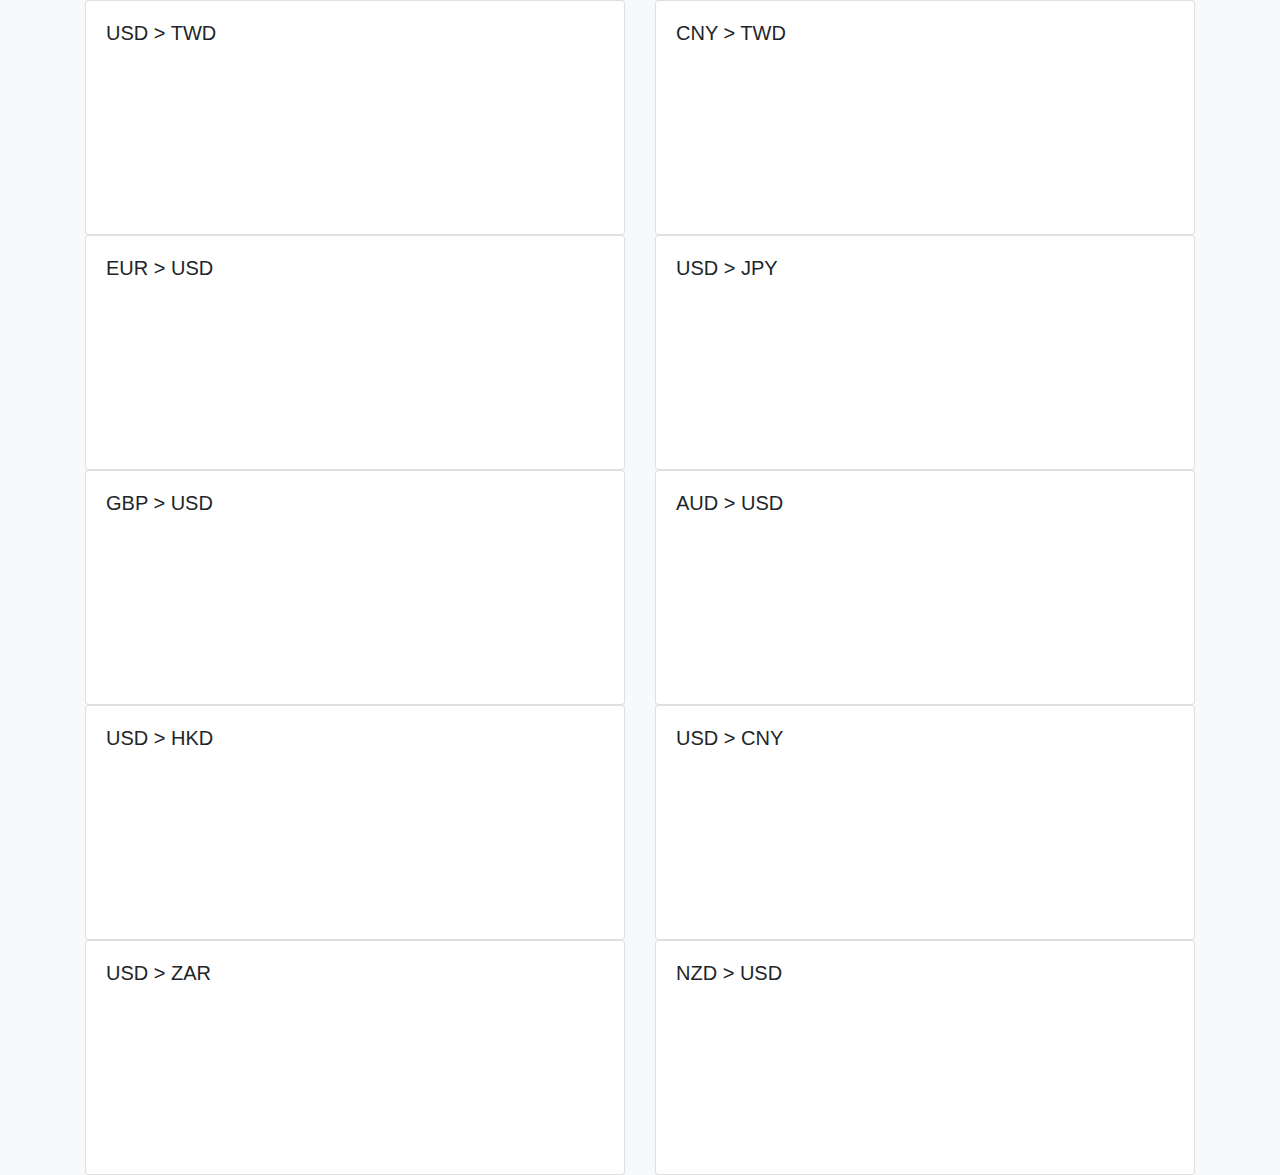
==== index.html @ d314e106 "2019-12-23" ====
<!DOCTYPE html>
<html lang="en">
<head>
    <meta charset="UTF-8">
    <meta name="viewport" content="width=device-width, initial-scale=1.0">
    <meta http-equiv="X-UA-Compatible" content="ie=edge">
    <title>匯率走勢查詢</title>
    <link rel="stylesheet" href="./css/bootstrap.css">
    <style>
    </style>
</head>
<body class="bg-light">
    <div class="container">
        <div class="row">
            <div class="col-12 col-sm-12 col-md-6">
                <div class="card">
                    <div class="card-body">
                        <h5 class="card-title">USD > TWD</h5>
                        <canvas id="usdtwd"></canvas>
                    </div>
                  </div>
            </div>
            <div class="col-12 col-sm-12 col-md-6">
                <div class="card">
                    <div class="card-body">
                        <h5 class="card-title">CNY > TWD</h5>
                        <canvas id="cnytwd"></canvas>
                    </div>
                </div>
            </div>
            <div class="col-12 col-sm-12 col-md-6">
                <div class="card">
                    <div class="card-body">
                        <h5 class="card-title">EUR > USD</h5>
                        <canvas id="eurusd"></canvas>
                    </div>
                </div>
            </div>
            <div class="col-12 col-sm-12 col-md-6">
                <div class="card">
                    <div class="card-body">
                        <h5 class="card-title">USD > JPY</h5>
                        <canvas id="usdjpy"></canvas>
                    </div>
                </div>
            </div>
            <div class="col-12 col-sm-12 col-md-6">
                <div class="card">
                    <div class="card-body">
                        <h5 class="card-title">GBP > USD</h5>
                        <canvas id="gbpusd"></canvas>
                    </div>
                </div>
            </div>
            <div class="col-12 col-sm-12 col-md-6">
                <div class="card">
                    <div class="card-body">
                        <h5 class="card-title">AUD > USD</h5>
                        <canvas id="audusd"></canvas>
                    </div>
                </div>
            </div>
            <div class="col-12 col-sm-12 col-md-6">
                <div class="card">
                    <div class="card-body">
                        <h5 class="card-title">USD > HKD</h5>
                        <canvas id="usdhkd"></canvas>
                    </div>
                </div>
            </div>
            <div class="col-12 col-sm-12 col-md-6">
                <div class="card">
                    <div class="card-body">
                        <h5 class="card-title">USD > CNY</h5>
                        <canvas id="usdcny"></canvas>
                    </div>
                </div>
            </div>
            <div class="col-12 col-sm-12 col-md-6">
                <div class="card">
                    <div class="card-body">
                        <h5 class="card-title">USD > ZAR</h5>
                        <canvas id="usdzar"></canvas>
                    </div>
                </div>
            </div>
            <div class="col-12 col-sm-12 col-md-6">
                <div class="card">
                    <div class="card-body">
                        <h5 class="card-title">NZD > USD</h5>
                        <canvas id="nzdusd"></canvas>
                    </div>
                </div>
            </div>
        </div>
    </div>
    
    
<script src="./js/jquery-3.4.1.min.js"></script>
<script src="./js/Chart.min.js"></script>
<script>
$(function() {

    let url = 'https://quality.data.gov.tw/dq_download_json.php?nid=11339&md5_url=f2fdbc21603c55b11aead08c84184b8f'
    $.post('./api/opendata_api.php', {url}, function(jsonData) {
        let data = JSON.parse(jsonData)
        let len = data.length

        // console.log(data)

        let dateList = []
        data.forEach(function(content) {
            dateList.push(content.日期)
        })

        let usdtwdList = []
        let cnytwdList = []
        let eurusdList = []
        let usdjpyList = []
        let gbpusdList = []
        let audusdList = []
        let usdhkdList = []
        let usdcnyList = []
        let usdzarList = []
        let nzdusdList = []

        data.forEach(function(content) {
            usdtwdList.push(content['美元／新台幣'])
            cnytwdList.push(content['人民幣／新台幣'])
            eurusdList.push(content['歐元／美元'])
            usdjpyList.push(content['美元／日幣'])
            gbpusdList.push(content['英鎊／美元'])
            audusdList.push(content['澳幣／美元'])
            usdhkdList.push(content['美元／港幣'])
            usdcnyList.push(content['美元／人民幣'])
            usdzarList.push(content['美元／南非幣'])
            nzdusdList.push(content['紐幣／美元'])
        })

        rate('#usdtwd', 'USD > TWD', usdtwdList)
        rate('#cnytwd', 'CNY > TWD', cnytwdList)
        rate('#eurusd', 'EUR > USD', eurusdList)
        rate('#usdjpy', 'CNY > JPY', usdjpyList)
        rate('#gbpusd', 'GBP > USD', gbpusdList)
        rate('#audusd', 'AUD > USD', audusdList)
        rate('#usdhkd', 'USD > HKD', usdhkdList)
        rate('#usdcny', 'USD > CNY', usdcnyList)
        rate('#usdzar', 'USD > ZAR', usdzarList)
        rate('#nzdusd', 'NZD > USD', nzdusdList)

        // 折線圖
        function rate(canvasID, labelName, dollarList) {
            let line = $(canvasID)
            let myLineChart = new Chart(line, {
                type: 'line',
                data: {
                    labels: dateList,
                    datasets: [{
                        label: labelName, 
                        data: dollarList,
                        borderColor: '#DC143C',
                        // backgroundColor: 'black',
                        fill: false,
                        borderWidth: 5,
                        // lineTension: 0
                    }]
                },
                options: {
                    // title: {
                    //     text: 'USD -> TWD',
                    //     display: true
                    // },
                    scales: {
                        xAxes: [{
                            display: false
                        }],
                        yAxes: [{
                            display: false
                        }]
                    },
                    legend: {
                        display: false
                    },
                    elements: {
                        point:{
                            radius: 0
                        }
                    }
                }
            })
        }
    })
})
</script>
</body>
</html>
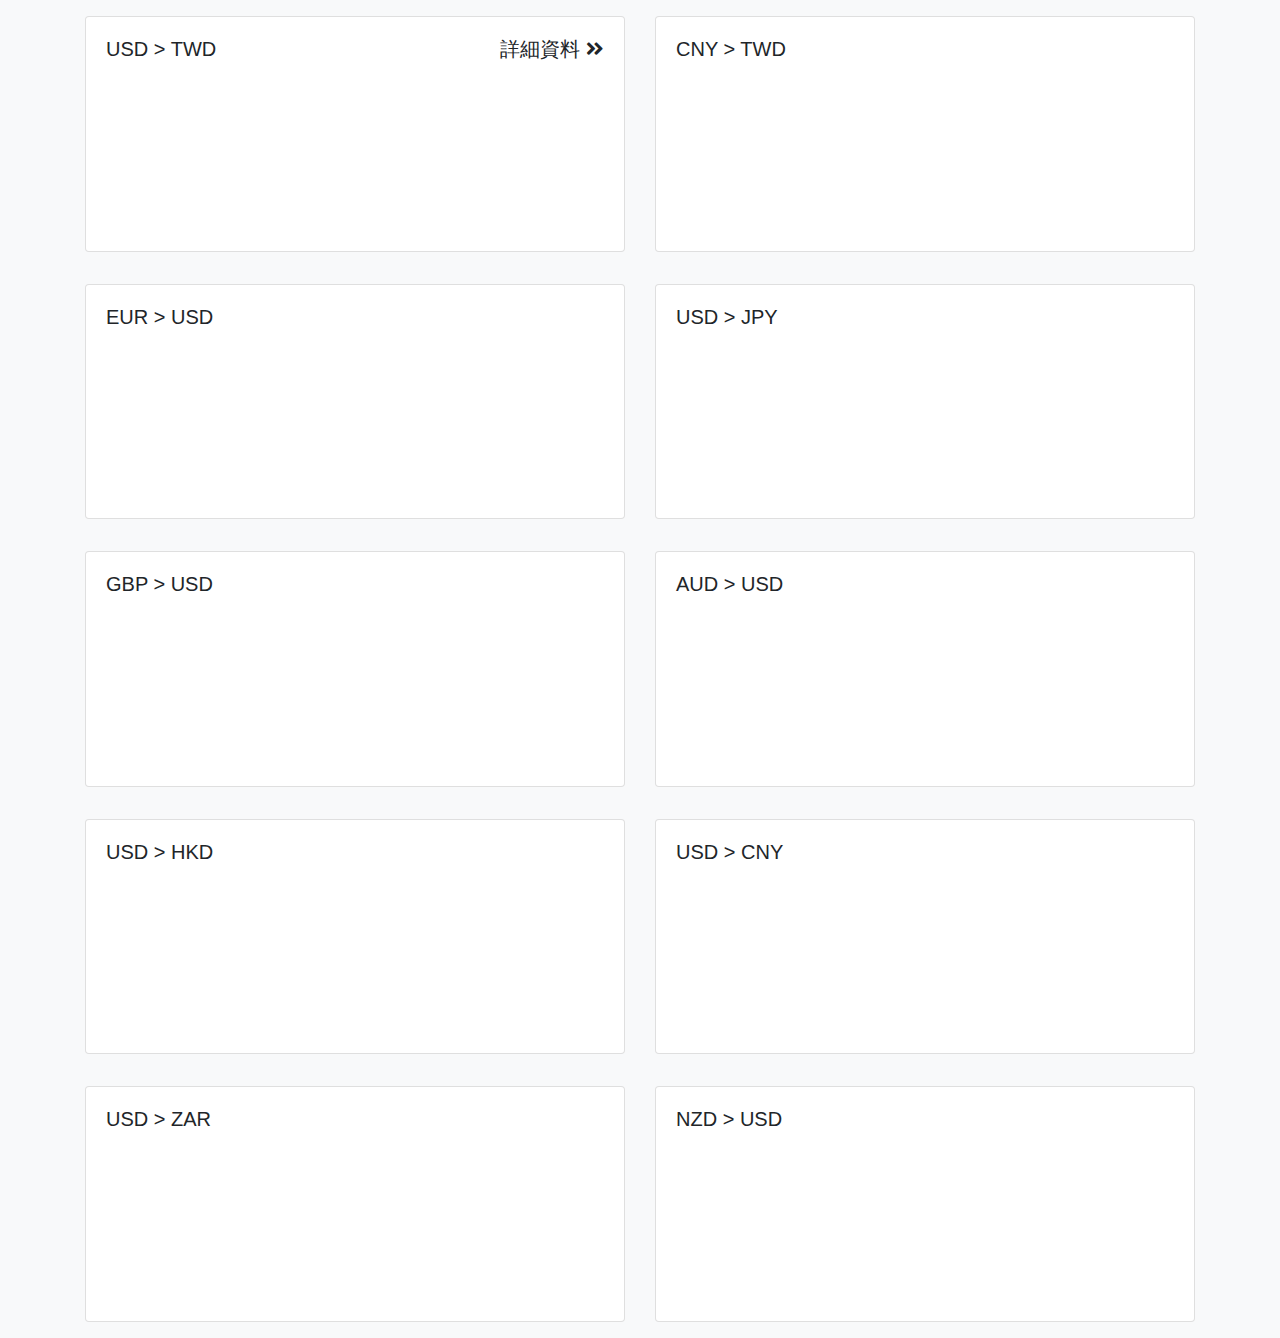
==== commit 64012d3b: "2019-12-23 (大致完成首頁)" ====
--- a/index.html
+++ b/index.html
@@ -5,89 +5,114 @@
     <meta name="viewport" content="width=device-width, initial-scale=1.0">
     <meta http-equiv="X-UA-Compatible" content="ie=edge">
     <title>匯率走勢查詢</title>
+    <link rel="shortcut icon" href="img/favicon.ico" type="image/x-icon">
     <link rel="stylesheet" href="./css/bootstrap.css">
+    <link rel="stylesheet" href="./css/all.css">
     <style>
+        #usdtwdTitle, #cnytwdTitle, #eurusdTitle, #usdjpyTitle, #gbpusdTitle, #audusdTitle, #usdhkdTitle, #usdcnyTitle, #usdzarTitle, #nzdusdTitle {
+            color: #e91e63;
+        }
+        body {
+            font-family: var(--font-family-sans-serif), 'Microsoft JhengHei';
+        }
+        a {
+            color: #212529;
+        }
+        a:hover {
+            color: #86A8E7;
+            text-decoration: none;
+        }
     </style>
 </head>
 <body class="bg-light">
     <div class="container">
         <div class="row">
             <div class="col-12 col-sm-12 col-md-6">
-                <div class="card">
-                    <div class="card-body">
-                        <h5 class="card-title">USD > TWD</h5>
+                <div class="card my-3">
+                    <div class="card-body">
+                        <h5 class="card-title">USD > TWD <a class="float-right" href="#">詳細資料 <i class="fas fa-angle-double-right"></i></a></h5>
+                        <span id="usdtwdTitle" class="h3"></span>
                         <canvas id="usdtwd"></canvas>
                     </div>
                   </div>
             </div>
             <div class="col-12 col-sm-12 col-md-6">
-                <div class="card">
+                <div class="card my-3">
                     <div class="card-body">
                         <h5 class="card-title">CNY > TWD</h5>
+                        <span id="cnytwdTitle" class="h3"></span>
                         <canvas id="cnytwd"></canvas>
                     </div>
                 </div>
             </div>
             <div class="col-12 col-sm-12 col-md-6">
-                <div class="card">
+                <div class="card my-3">
                     <div class="card-body">
                         <h5 class="card-title">EUR > USD</h5>
+                        <span id="eurusdTitle" class="h3"></span>
                         <canvas id="eurusd"></canvas>
                     </div>
                 </div>
             </div>
             <div class="col-12 col-sm-12 col-md-6">
-                <div class="card">
+                <div class="card my-3">
                     <div class="card-body">
                         <h5 class="card-title">USD > JPY</h5>
+                        <span id="usdjpyTitle" class="h3"></span>
                         <canvas id="usdjpy"></canvas>
                     </div>
                 </div>
             </div>
             <div class="col-12 col-sm-12 col-md-6">
-                <div class="card">
+                <div class="card my-3">
                     <div class="card-body">
                         <h5 class="card-title">GBP > USD</h5>
+                        <span id="gbpusdTitle" class="h3"></span>
                         <canvas id="gbpusd"></canvas>
                     </div>
                 </div>
             </div>
             <div class="col-12 col-sm-12 col-md-6">
-                <div class="card">
+                <div class="card my-3">
                     <div class="card-body">
                         <h5 class="card-title">AUD > USD</h5>
+                        <span id="audusdTitle" class="h3"></span>
                         <canvas id="audusd"></canvas>
                     </div>
                 </div>
             </div>
             <div class="col-12 col-sm-12 col-md-6">
-                <div class="card">
+                <div class="card my-3">
                     <div class="card-body">
                         <h5 class="card-title">USD > HKD</h5>
+                        <span id="usdhkdTitle" class="h3"></span>
                         <canvas id="usdhkd"></canvas>
                     </div>
                 </div>
             </div>
             <div class="col-12 col-sm-12 col-md-6">
-                <div class="card">
+                <div class="card my-3">
                     <div class="card-body">
                         <h5 class="card-title">USD > CNY</h5>
+                        <span id="usdcnyTitle" class="h3"></span>
                         <canvas id="usdcny"></canvas>
                     </div>
                 </div>
             </div>
             <div class="col-12 col-sm-12 col-md-6">
-                <div class="card">
+                <div class="card my-3">
                     <div class="card-body">
                         <h5 class="card-title">USD > ZAR</h5>
+                        <span id="usdzarTitle" class="h3"></span>
                         <canvas id="usdzar"></canvas>
                     </div>
                 </div>
             </div>
             <div class="col-12 col-sm-12 col-md-6">
-                <div class="card">
+                <div class="card my-3">
                     <div class="card-body">
                         <h5 class="card-title">NZD > USD</h5>
+                        <span id="nzdusdTitle" class="h3"></span>
                         <canvas id="nzdusd"></canvas>
                     </div>
                 </div>
@@ -108,11 +133,20 @@
 
         // console.log(data)
 
+        // 最新匯率
+        $('#usdtwdTitle').text(data[(data.length)-1]['美元／新台幣'])
+        $('#cnytwdTitle').text(data[(data.length)-1]['人民幣／新台幣'])
+        $('#eurusdTitle').text(data[(data.length)-1]['歐元／美元'])
+        $('#usdjpyTitle').text(data[(data.length)-1]['美元／日幣'])
+        $('#gbpusdTitle').text(data[(data.length)-1]['英鎊／美元'])
+        $('#audusdTitle').text(data[(data.length)-1]['澳幣／美元'])
+        $('#usdhkdTitle').text(data[(data.length)-1]['美元／港幣'])
+        $('#usdcnyTitle').text(data[(data.length)-1]['美元／人民幣'])
+        $('#usdzarTitle').text(data[(data.length)-1]['美元／南非幣'])
+        $('#nzdusdTitle').text(data[(data.length)-1]['紐幣／美元'])
+
+        // 歷史匯率
         let dateList = []
-        data.forEach(function(content) {
-            dateList.push(content.日期)
-        })
-
         let usdtwdList = []
         let cnytwdList = []
         let eurusdList = []
@@ -125,6 +159,7 @@
         let nzdusdList = []
 
         data.forEach(function(content) {
+            dateList.push(content.日期)
             usdtwdList.push(content['美元／新台幣'])
             cnytwdList.push(content['人民幣／新台幣'])
             eurusdList.push(content['歐元／美元'])
@@ -137,20 +172,25 @@
             nzdusdList.push(content['紐幣／美元'])
         })
 
-        rate('#usdtwd', 'USD > TWD', usdtwdList)
-        rate('#cnytwd', 'CNY > TWD', cnytwdList)
-        rate('#eurusd', 'EUR > USD', eurusdList)
-        rate('#usdjpy', 'CNY > JPY', usdjpyList)
-        rate('#gbpusd', 'GBP > USD', gbpusdList)
-        rate('#audusd', 'AUD > USD', audusdList)
-        rate('#usdhkd', 'USD > HKD', usdhkdList)
-        rate('#usdcny', 'USD > CNY', usdcnyList)
-        rate('#usdzar', 'USD > ZAR', usdzarList)
-        rate('#nzdusd', 'NZD > USD', nzdusdList)
-
-        // 折線圖
+        rate('usdtwd', 'USD > TWD', usdtwdList)
+        rate('cnytwd', 'CNY > TWD', cnytwdList)
+        rate('eurusd', 'EUR > USD', eurusdList)
+        rate('usdjpy', 'CNY > JPY', usdjpyList)
+        rate('gbpusd', 'GBP > USD', gbpusdList)
+        rate('audusd', 'AUD > USD', audusdList)
+        rate('usdhkd', 'USD > HKD', usdhkdList)
+        rate('usdcny', 'USD > CNY', usdcnyList)
+        rate('usdzar', 'USD > ZAR', usdzarList)
+        rate('nzdusd', 'NZD > USD', nzdusdList)
+
+        // 匯率折線圖函式
         function rate(canvasID, labelName, dollarList) {
-            let line = $(canvasID)
+            let line = document.getElementById(canvasID).getContext('2d')
+            let gradientStroke = line.createLinearGradient(0, 0, 500, 0)
+            gradientStroke.addColorStop(0.1, '#e91e63')
+            gradientStroke.addColorStop(0.6, '#86A8E7')
+            gradientStroke.addColorStop(1, '#5FFBF1')
+
             let myLineChart = new Chart(line, {
                 type: 'line',
                 data: {
@@ -158,8 +198,13 @@
                     datasets: [{
                         label: labelName, 
                         data: dollarList,
-                        borderColor: '#DC143C',
-                        // backgroundColor: 'black',
+
+                        borderColor: gradientStroke,
+                        pointBorderColor: gradientStroke,
+                        pointBackgroundColor: gradientStroke,
+                        pointHoverBackgroundColor: gradientStroke,
+                        pointHoverBorderColor: gradientStroke,
+
                         fill: false,
                         borderWidth: 5,
                         // lineTension: 0
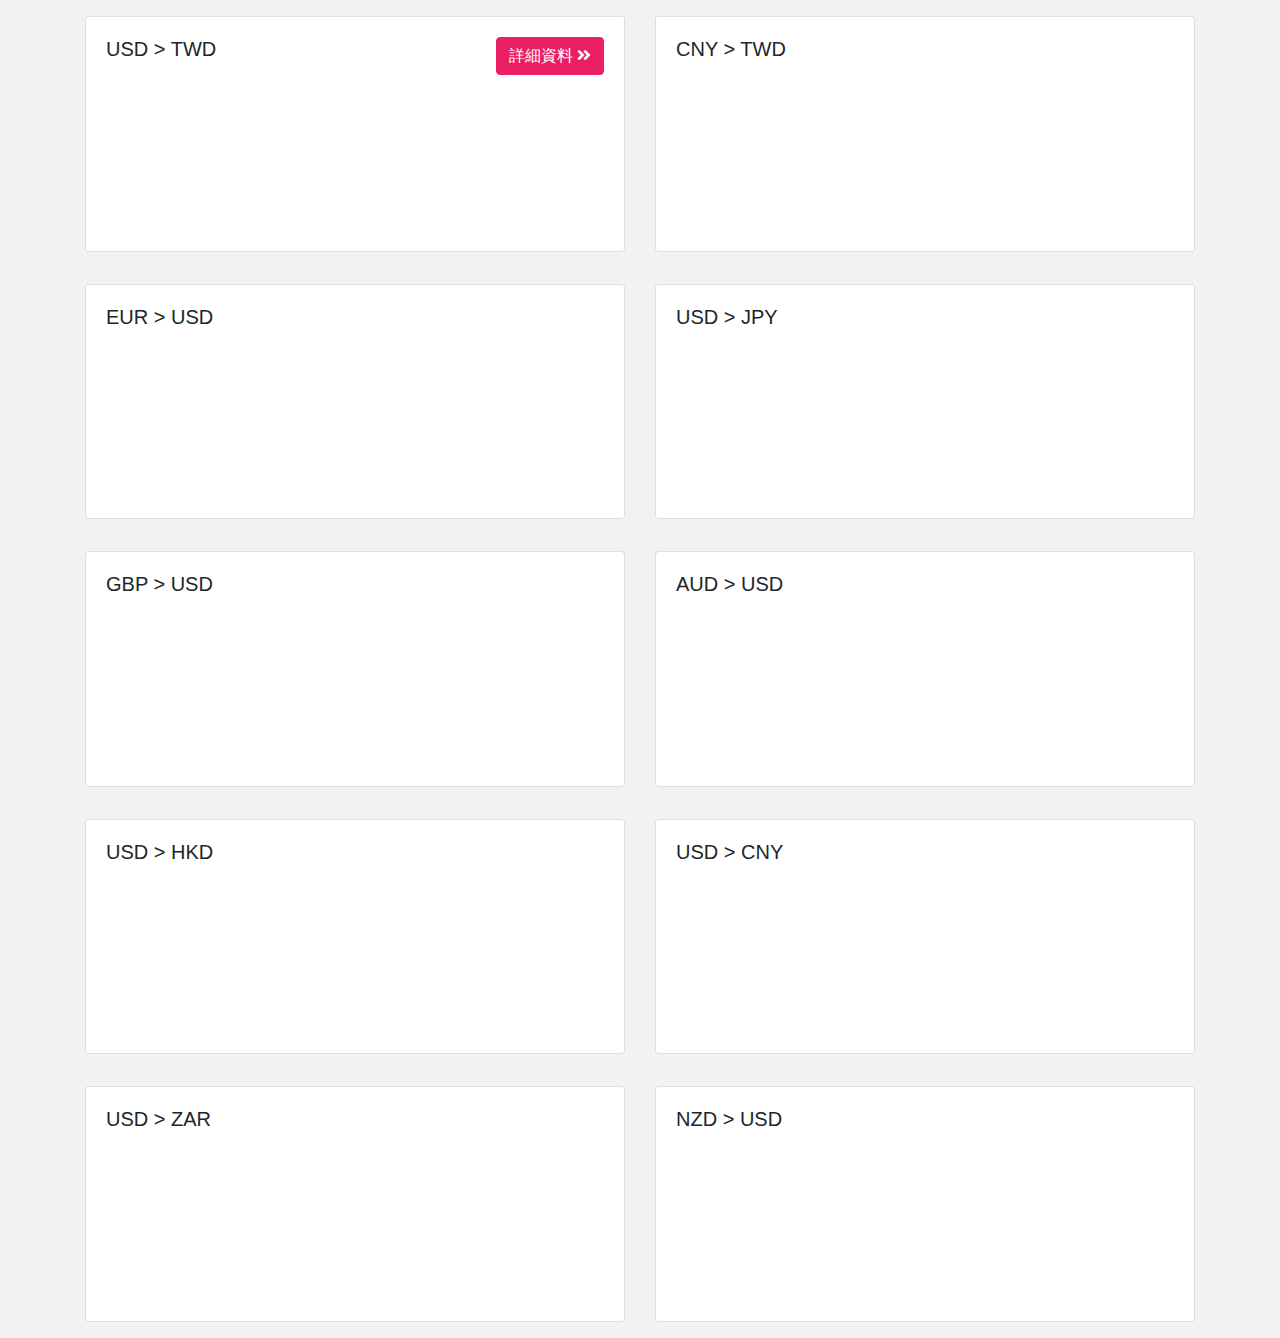
==== commit 985048ce: "2019-12-24 (增加modal)" ====
--- a/index.html
+++ b/index.html
@@ -8,29 +8,23 @@
     <link rel="shortcut icon" href="img/favicon.ico" type="image/x-icon">
     <link rel="stylesheet" href="./css/bootstrap.css">
     <link rel="stylesheet" href="./css/all.css">
+    <link rel="stylesheet" href="./css/main.css">
     <style>
-        #usdtwdTitle, #cnytwdTitle, #eurusdTitle, #usdjpyTitle, #gbpusdTitle, #audusdTitle, #usdhkdTitle, #usdcnyTitle, #usdzarTitle, #nzdusdTitle {
-            color: #e91e63;
-        }
-        body {
-            font-family: var(--font-family-sans-serif), 'Microsoft JhengHei';
-        }
-        a {
-            color: #212529;
-        }
-        a:hover {
-            color: #86A8E7;
-            text-decoration: none;
-        }
     </style>
 </head>
-<body class="bg-light">
+
+<body class="bg-gray">
     <div class="container">
         <div class="row">
             <div class="col-12 col-sm-12 col-md-6">
                 <div class="card my-3">
                     <div class="card-body">
-                        <h5 class="card-title">USD > TWD <a class="float-right" href="#">詳細資料 <i class="fas fa-angle-double-right"></i></a></h5>
+                        <h5 class="card-title">
+                            USD > TWD
+                            <button type="button" name="usdtwd" class="btn btn-primary float-right" data-toggle="modal" data-target="#rateModal">
+                            詳細資料 <i class="fas fa-angle-double-right"></i>
+                            </button>
+                        </h5>
                         <span id="usdtwdTitle" class="h3"></span>
                         <canvas id="usdtwd"></canvas>
                     </div>
@@ -119,9 +113,29 @@
             </div>
         </div>
     </div>
-    
+
+<!-- Modal -->
+<div class="modal fade" id="rateModal" tabindex="-1" role="dialog" aria-labelledby="rateModalTitle" aria-hidden="true">
+    <div class="modal-dialog" role="document">
+        <div class="modal-content">
+        <div class="modal-header">
+            <h5 class="modal-title" id="rateModalTitle"></h5>
+            <button type="button" class="close" data-dismiss="modal" aria-label="Close">
+            <span aria-hidden="true">&times;</span>
+            </button>
+        </div>
+        <div class="modal-body">
+            <canvas id="dollarTrend"></canvas>
+        </div>
+        <div class="modal-footer">
+            <button type="button" class="btn btn-secondary" data-dismiss="modal">關閉</button>
+        </div>
+        </div>
+    </div>
+</div>
     
 <script src="./js/jquery-3.4.1.min.js"></script>
+<script src="./js/bootstrap.min.js"></script>
 <script src="./js/Chart.min.js"></script>
 <script>
 $(function() {
@@ -234,6 +248,55 @@
                 }
             })
         }
+
+        // Modal 匯率折線圖函式
+        $('button').on('click',function(){
+            switch($(this).attr('name')) {
+                case 'usdtwd':
+                modalRate('USD > TWD', usdtwdList)
+                break;
+            }
+
+            function modalRate(labelName, dollarList) {
+                let line = document.getElementById('dollarTrend').getContext('2d')
+                let gradientStroke = line.createLinearGradient(0, 0, 800, 0)
+                gradientStroke.addColorStop(0.3, '#e91e63')
+                gradientStroke.addColorStop(0.6, '#86A8E7')
+                gradientStroke.addColorStop(1, '#5FFBF1')
+
+                let myLineChart = new Chart(line, {
+                    type: 'line',
+                    data: {
+                        labels: dateList,
+                        datasets: [{
+                            label: labelName, 
+                            data: dollarList,
+
+                            borderColor: gradientStroke,
+                            pointBorderColor: gradientStroke,
+                            pointBackgroundColor: gradientStroke,
+                            pointHoverBackgroundColor: gradientStroke,
+                            pointHoverBorderColor: gradientStroke,
+
+                            fill: false,
+                            borderWidth: 5,
+                            // lineTension: 0
+                        }]
+                    },
+                    options: {
+                        // title: {
+                        //     text: 'USD -> TWD',
+                        //     display: true
+                        // },
+                        legend: {
+                            display: false
+                        },
+                    }
+                })
+            }
+
+        })
+
     })
 })
 </script>
--- a/css/main.css
+++ b/css/main.css
@@ -0,0 +1,57 @@
+#usdtwdTitle, #cnytwdTitle, #eurusdTitle, #usdjpyTitle, #gbpusdTitle, #audusdTitle, #usdhkdTitle, #usdcnyTitle, #usdzarTitle, #nzdusdTitle {
+    color: #e91e63;
+}
+body {
+    font-family: var(--font-family-sans-serif), 'Microsoft JhengHei';
+}
+.bg-gray {
+    background-color: #f2f2f2 !important;
+}
+a {
+    color: #212529;
+}
+a:hover {
+    color: #86A8E7;
+    text-decoration: none;
+}
+.btn-primary {
+    background-color: #e91e63;
+    border-color: #e91e63;
+}
+
+.btn-primary:hover {
+    background-color: #b81a4e;
+    border-color: #b81a4e;
+}
+
+.btn-primary:focus, .btn-primary.focus {
+    background-color: #92163f;
+    border-color: #92163f;
+    box-shadow: 0 0 0 0.2rem #e91e63;
+}
+
+.btn-primary.disabled, .btn-primary:disabled {
+    background-color: #92163f;
+    border-color: #92163f;
+}
+
+.btn-primary:not(:disabled):not(.disabled):active, .btn-primary:not(:disabled):not(.disabled).active,
+.show > .btn-primary.dropdown-toggle {
+    background-color: #b81a4e;
+    border-color: #b81a4e;
+}
+
+.btn-primary:not(:disabled):not(.disabled):active:focus, .btn-primary:not(:disabled):not(.disabled).active:focus,
+.show > .btn-primary.dropdown-toggle:focus {
+    box-shadow: 0 0 0 0.2rem #e91e63;
+}
+
+@media (min-width: 900px) {
+    .modal-dialog {
+      max-width: 800px;
+    }
+}
+
+/* .modal-body {
+    width: auto !important;
+} */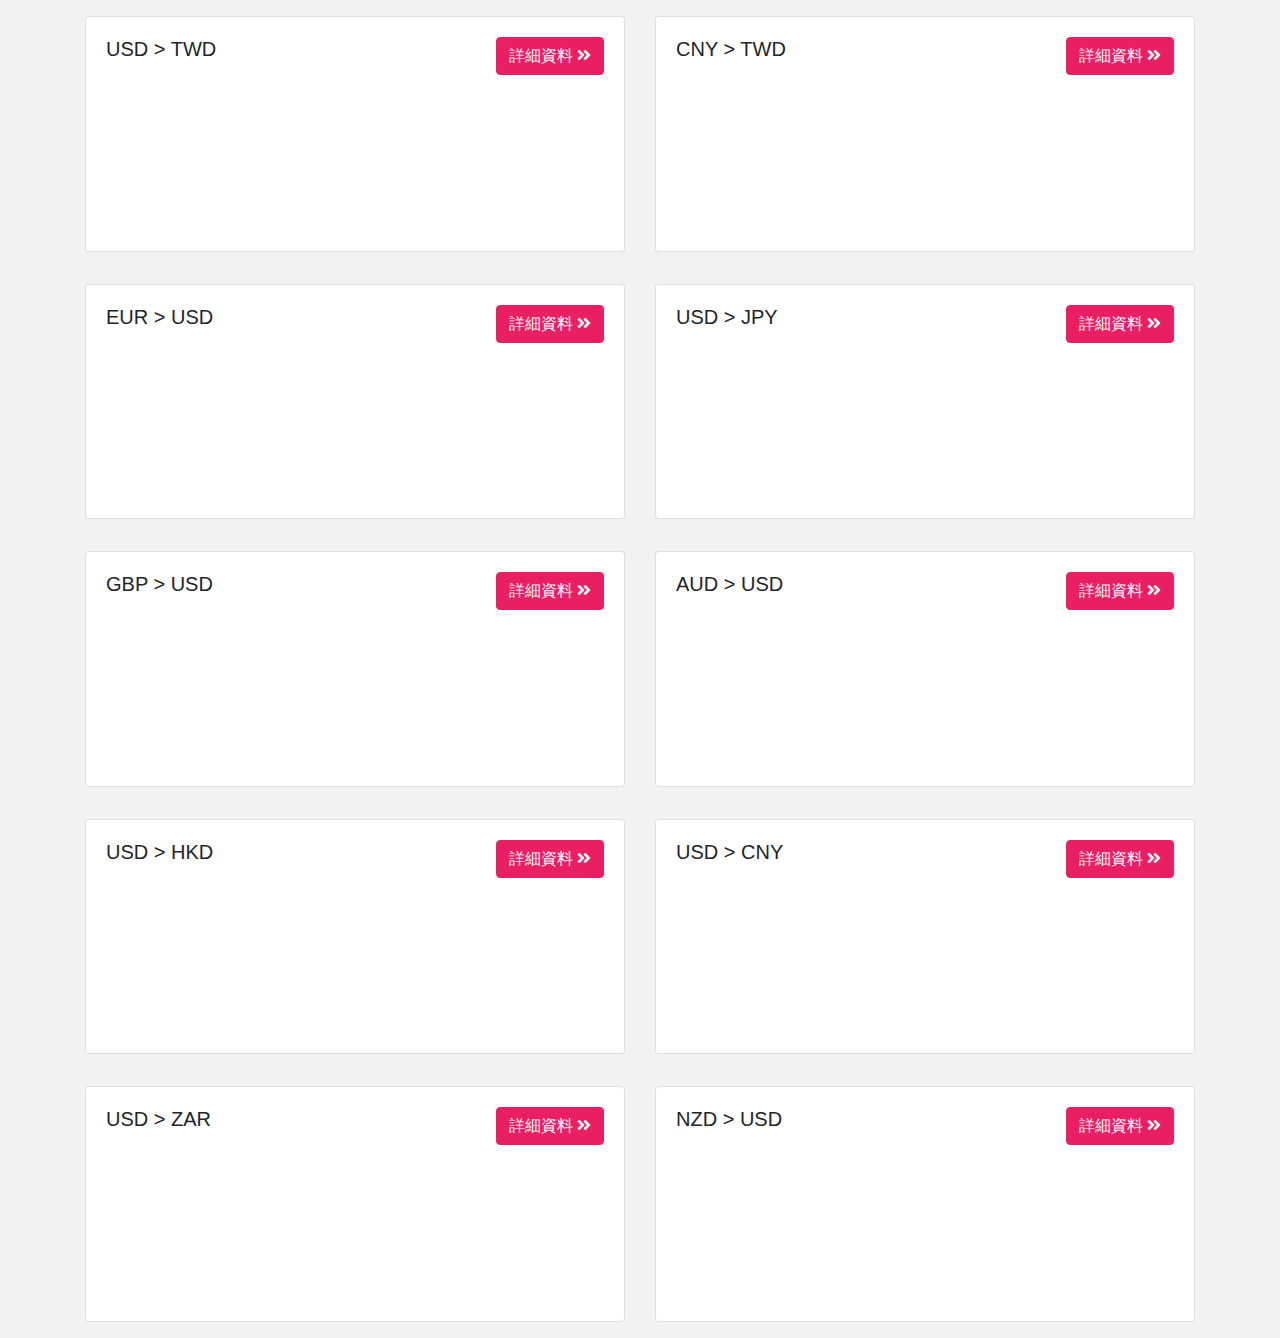
==== commit 087453ef: "2019-12-25 (modal 有資料殘留問題)" ====
--- a/index.html
+++ b/index.html
@@ -21,7 +21,7 @@
                     <div class="card-body">
                         <h5 class="card-title">
                             USD > TWD
-                            <button type="button" name="usdtwd" class="btn btn-primary float-right" data-toggle="modal" data-target="#rateModal">
+                            <button type="button" data-name="usdtwd" class="btn btn-primary float-right" data-toggle="modal" data-target="#rateModal">
                             詳細資料 <i class="fas fa-angle-double-right"></i>
                             </button>
                         </h5>
@@ -33,7 +33,12 @@
             <div class="col-12 col-sm-12 col-md-6">
                 <div class="card my-3">
                     <div class="card-body">
-                        <h5 class="card-title">CNY > TWD</h5>
+                        <h5 class="card-title">
+                            CNY > TWD
+                            <button type="button" data-name="cnytwd" class="btn btn-primary float-right" data-toggle="modal" data-target="#rateModal">
+                            詳細資料 <i class="fas fa-angle-double-right"></i>
+                            </button>
+                        </h5>
                         <span id="cnytwdTitle" class="h3"></span>
                         <canvas id="cnytwd"></canvas>
                     </div>
@@ -42,7 +47,12 @@
             <div class="col-12 col-sm-12 col-md-6">
                 <div class="card my-3">
                     <div class="card-body">
-                        <h5 class="card-title">EUR > USD</h5>
+                        <h5 class="card-title">
+                            EUR > USD
+                            <button type="button" data-name="eurusd" class="btn btn-primary float-right" data-toggle="modal" data-target="#rateModal">
+                            詳細資料 <i class="fas fa-angle-double-right"></i>
+                            </button>
+                        </h5>
                         <span id="eurusdTitle" class="h3"></span>
                         <canvas id="eurusd"></canvas>
                     </div>
@@ -51,7 +61,12 @@
             <div class="col-12 col-sm-12 col-md-6">
                 <div class="card my-3">
                     <div class="card-body">
-                        <h5 class="card-title">USD > JPY</h5>
+                        <h5 class="card-title">
+                            USD > JPY
+                            <button type="button" data-name="usdjpy" class="btn btn-primary float-right" data-toggle="modal" data-target="#rateModal">
+                            詳細資料 <i class="fas fa-angle-double-right"></i>
+                            </button>
+                        </h5>
                         <span id="usdjpyTitle" class="h3"></span>
                         <canvas id="usdjpy"></canvas>
                     </div>
@@ -60,7 +75,12 @@
             <div class="col-12 col-sm-12 col-md-6">
                 <div class="card my-3">
                     <div class="card-body">
-                        <h5 class="card-title">GBP > USD</h5>
+                        <h5 class="card-title">
+                            GBP > USD
+                            <button type="button" data-name="gbpusd" class="btn btn-primary float-right" data-toggle="modal" data-target="#rateModal">
+                            詳細資料 <i class="fas fa-angle-double-right"></i>
+                            </button>
+                        </h5>
                         <span id="gbpusdTitle" class="h3"></span>
                         <canvas id="gbpusd"></canvas>
                     </div>
@@ -69,7 +89,12 @@
             <div class="col-12 col-sm-12 col-md-6">
                 <div class="card my-3">
                     <div class="card-body">
-                        <h5 class="card-title">AUD > USD</h5>
+                        <h5 class="card-title">
+                            AUD > USD
+                            <button type="button" data-name="audusd" class="btn btn-primary float-right" data-toggle="modal" data-target="#rateModal">
+                            詳細資料 <i class="fas fa-angle-double-right"></i>
+                            </button>
+                        </h5>
                         <span id="audusdTitle" class="h3"></span>
                         <canvas id="audusd"></canvas>
                     </div>
@@ -78,7 +103,12 @@
             <div class="col-12 col-sm-12 col-md-6">
                 <div class="card my-3">
                     <div class="card-body">
-                        <h5 class="card-title">USD > HKD</h5>
+                        <h5 class="card-title">
+                            USD > HKD
+                            <button type="button" data-name="usdhkd" class="btn btn-primary float-right" data-toggle="modal" data-target="#rateModal">
+                            詳細資料 <i class="fas fa-angle-double-right"></i>
+                            </button>
+                        </h5>
                         <span id="usdhkdTitle" class="h3"></span>
                         <canvas id="usdhkd"></canvas>
                     </div>
@@ -87,7 +117,12 @@
             <div class="col-12 col-sm-12 col-md-6">
                 <div class="card my-3">
                     <div class="card-body">
-                        <h5 class="card-title">USD > CNY</h5>
+                        <h5 class="card-title">
+                            USD > CNY
+                            <button type="button" data-name="usdcny" class="btn btn-primary float-right" data-toggle="modal" data-target="#rateModal">
+                            詳細資料 <i class="fas fa-angle-double-right"></i>
+                            </button>
+                        </h5>
                         <span id="usdcnyTitle" class="h3"></span>
                         <canvas id="usdcny"></canvas>
                     </div>
@@ -96,7 +131,12 @@
             <div class="col-12 col-sm-12 col-md-6">
                 <div class="card my-3">
                     <div class="card-body">
-                        <h5 class="card-title">USD > ZAR</h5>
+                        <h5 class="card-title">
+                            USD > ZAR
+                            <button type="button" data-name="usdzar" class="btn btn-primary float-right" data-toggle="modal" data-target="#rateModal">
+                            詳細資料 <i class="fas fa-angle-double-right"></i>
+                            </button>
+                        </h5>
                         <span id="usdzarTitle" class="h3"></span>
                         <canvas id="usdzar"></canvas>
                     </div>
@@ -105,7 +145,12 @@
             <div class="col-12 col-sm-12 col-md-6">
                 <div class="card my-3">
                     <div class="card-body">
-                        <h5 class="card-title">NZD > USD</h5>
+                        <h5 class="card-title">
+                            NZD > USD
+                            <button type="button" data-name="nzdusd" class="btn btn-primary float-right" data-toggle="modal" data-target="#rateModal">
+                            詳細資料 <i class="fas fa-angle-double-right"></i>
+                            </button>
+                        </h5>
                         <span id="nzdusdTitle" class="h3"></span>
                         <canvas id="nzdusd"></canvas>
                     </div>
@@ -126,6 +171,18 @@
         </div>
         <div class="modal-body">
             <canvas id="dollarTrend"></canvas>
+            <br>
+            <table class="table table-striped">
+                <thead>
+                <tr>
+                    <th scope="col">日期</th>
+                    <th scope="col">匯率</th>
+                </tr>
+                </thead>
+                <tbody>
+                </tbody>
+            </table>
+
         </div>
         <div class="modal-footer">
             <button type="button" class="btn btn-secondary" data-dismiss="modal">關閉</button>
@@ -249,52 +306,125 @@
             })
         }
 
-        // Modal 匯率折線圖函式
-        $('button').on('click',function(){
-            switch($(this).attr('name')) {
+        // ---------------- Modal 顯示詳細匯率資訊 ------------------ //
+        $('button.float-right').on('click',function(){
+            let name
+            switch($(this).attr('data-name')) {
                 case 'usdtwd':
-                modalRate('USD > TWD', usdtwdList)
+                name = 'USD > TWD'
+                rateTitle(name)
+                modalRate(name, usdtwdList)
+                fillRate('美元／新台幣')
+                break;
+                case 'cnytwd':
+                name = 'CNY > TWD'
+                rateTitle(name)
+                modalRate(name, cnytwdList)
+                fillRate('人民幣／新台幣')
+                break;
+                case 'eurusd':
+                name = 'EUR > USD'
+                rateTitle(name)
+                modalRate(name, eurusdList)
+                fillRate('歐元／美元')
+                break;
+                case 'usdjpy':
+                name = 'USD > JPY'
+                rateTitle(name)
+                modalRate(name, usdjpyList)
+                fillRate('美元／日幣')
+                break;
+                case 'gbpusd':
+                name = 'GBP > USD'
+                rateTitle(name)
+                modalRate(name, gbpusdList)
+                fillRate('英鎊／美元')
+                break;
+                case 'audusd':
+                name = 'AUD > USD'
+                rateTitle(name)
+                modalRate(name, audusdList)
+                fillRate('澳幣／美元')
+                break;
+                case 'usdhkd':
+                name = 'USD > HKD'
+                rateTitle(name)
+                modalRate(name, usdhkdList)
+                fillRate('美元／港幣')
+                break;
+                case 'usdcny':
+                name = 'USD > CNY'
+                rateTitle(name)
+                modalRate(name, usdcnyList)
+                fillRate('美元／人民幣')
+                break;
+                case 'usdzar':
+                name = 'USD > ZAR'
+                rateTitle(name)
+                modalRate(name, usdzarList)
+                fillRate('美元／南非幣')
+                break;
+                case 'nzdusd':
+                name = 'NZD > USD'
+                rateTitle(name)
+                modalRate(name, nzdusdList)
+                fillRate('紐幣／美元')
                 break;
             }
 
-            function modalRate(labelName, dollarList) {
-                let line = document.getElementById('dollarTrend').getContext('2d')
-                let gradientStroke = line.createLinearGradient(0, 0, 800, 0)
-                gradientStroke.addColorStop(0.3, '#e91e63')
-                gradientStroke.addColorStop(0.6, '#86A8E7')
-                gradientStroke.addColorStop(1, '#5FFBF1')
-
-                let myLineChart = new Chart(line, {
+            // 標題
+            function rateTitle(txt) {
+                $('#rateModalTitle').empty()
+                $('#rateModalTitle').text(txt)
+            }
+
+            // 在表格中填入匯率
+            function fillRate(dollar) {
+                $('tbody').empty()
+                data.forEach(function(res) {
+                    $('tbody').append(
+                    `<tr>
+                    <td>${res.日期}</td>
+                    <td>${res[dollar]}</td>
+                    </tr>`
+                    )
+                })
+            }
+
+            function modalRate(labelsName, dollarsList) {
+                $('#dollarTrend').empty()
+                let modalLine = document.getElementById('dollarTrend').getContext('2d')
+                let gradientStroke2 = modalLine.createLinearGradient(0, 0, 750, 0)
+                gradientStroke2.addColorStop(0.2, '#e91e63')
+                gradientStroke2.addColorStop(0.5, '#86A8E7')
+                gradientStroke2.addColorStop(1, '#5FFBF1')
+
+                let myLineChart = new Chart(modalLine, {
                     type: 'line',
                     data: {
                         labels: dateList,
                         datasets: [{
-                            label: labelName, 
-                            data: dollarList,
-
-                            borderColor: gradientStroke,
-                            pointBorderColor: gradientStroke,
-                            pointBackgroundColor: gradientStroke,
-                            pointHoverBackgroundColor: gradientStroke,
-                            pointHoverBorderColor: gradientStroke,
+                            label: labelsName, 
+                            data: dollarsList,
+
+                            borderColor: gradientStroke2,
+                            pointBorderColor: gradientStroke2,
+                            pointBackgroundColor: gradientStroke2,
+                            pointHoverBackgroundColor: gradientStroke2,
+                            pointHoverBorderColor: gradientStroke2,
 
                             fill: false,
                             borderWidth: 5,
-                            // lineTension: 0
                         }]
                     },
                     options: {
-                        // title: {
-                        //     text: 'USD -> TWD',
-                        //     display: true
-                        // },
                         legend: {
                             display: false
                         },
                     }
                 })
+
             }
-
         })
 
     })
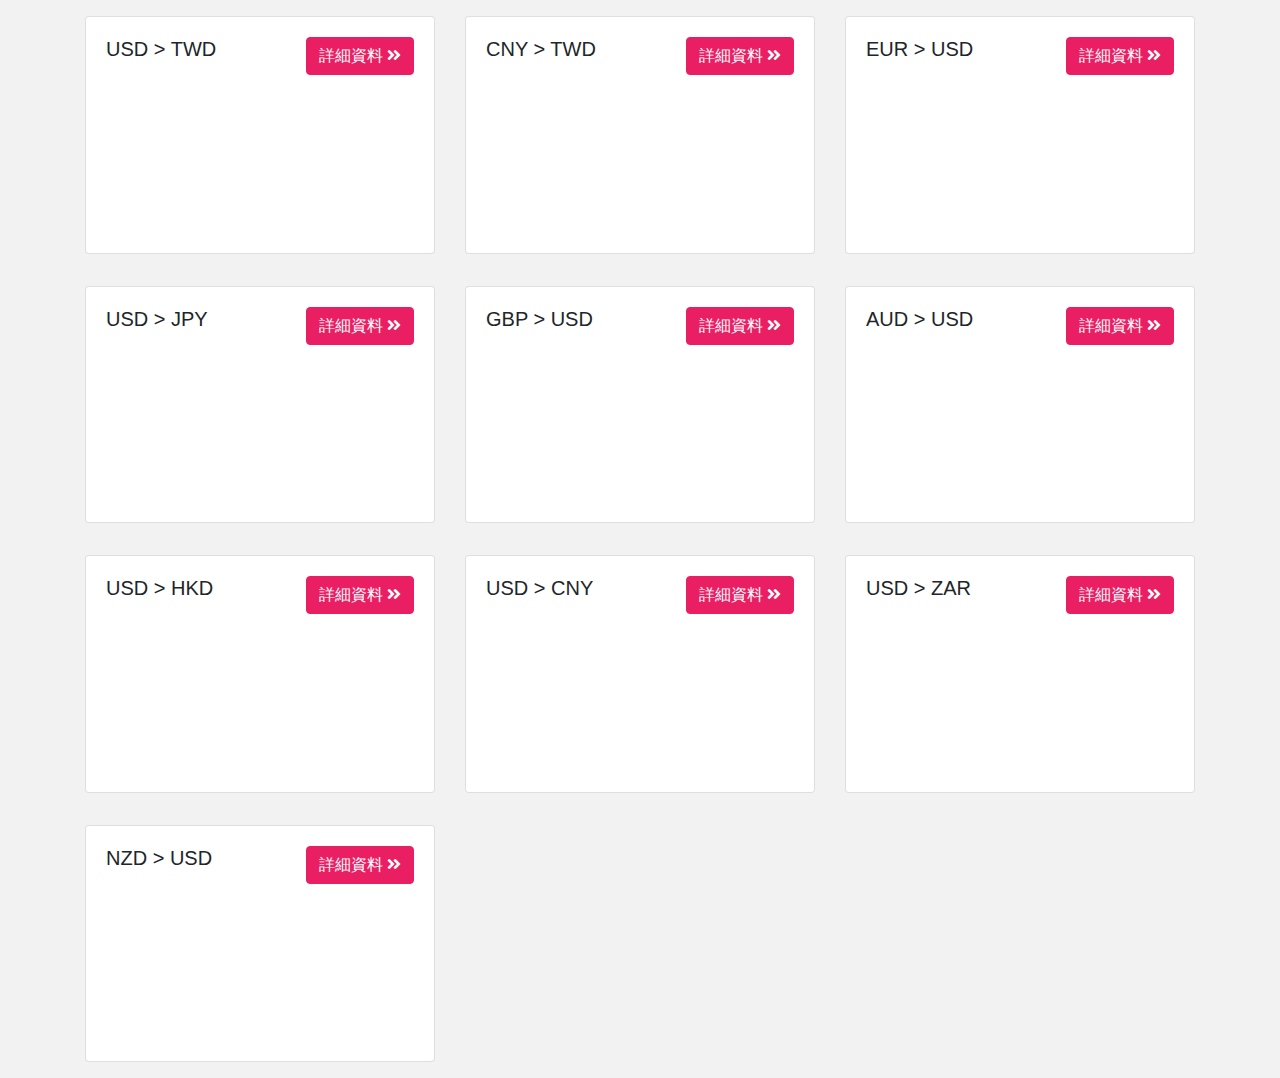
==== commit 782dc962: "2019-12-25 (解決資料殘留)" ====
--- a/index.html
+++ b/index.html
@@ -16,7 +16,7 @@
 <body class="bg-gray">
     <div class="container">
         <div class="row">
-            <div class="col-12 col-sm-12 col-md-6">
+            <div class="col-12 col-sm-6 col-md-4">
                 <div class="card my-3">
                     <div class="card-body">
                         <h5 class="card-title">
@@ -30,7 +30,7 @@
                     </div>
                   </div>
             </div>
-            <div class="col-12 col-sm-12 col-md-6">
+            <div class="col-12 col-sm-6 col-md-4">
                 <div class="card my-3">
                     <div class="card-body">
                         <h5 class="card-title">
@@ -44,7 +44,7 @@
                     </div>
                 </div>
             </div>
-            <div class="col-12 col-sm-12 col-md-6">
+            <div class="col-12 col-sm-6 col-md-4">
                 <div class="card my-3">
                     <div class="card-body">
                         <h5 class="card-title">
@@ -58,7 +58,7 @@
                     </div>
                 </div>
             </div>
-            <div class="col-12 col-sm-12 col-md-6">
+            <div class="col-12 col-sm-6 col-md-4">
                 <div class="card my-3">
                     <div class="card-body">
                         <h5 class="card-title">
@@ -72,7 +72,7 @@
                     </div>
                 </div>
             </div>
-            <div class="col-12 col-sm-12 col-md-6">
+            <div class="col-12 col-sm-6 col-md-4">
                 <div class="card my-3">
                     <div class="card-body">
                         <h5 class="card-title">
@@ -86,7 +86,7 @@
                     </div>
                 </div>
             </div>
-            <div class="col-12 col-sm-12 col-md-6">
+            <div class="col-12 col-sm-6 col-md-4">
                 <div class="card my-3">
                     <div class="card-body">
                         <h5 class="card-title">
@@ -100,7 +100,7 @@
                     </div>
                 </div>
             </div>
-            <div class="col-12 col-sm-12 col-md-6">
+            <div class="col-12 col-sm-6 col-md-4">
                 <div class="card my-3">
                     <div class="card-body">
                         <h5 class="card-title">
@@ -114,7 +114,7 @@
                     </div>
                 </div>
             </div>
-            <div class="col-12 col-sm-12 col-md-6">
+            <div class="col-12 col-sm-6 col-md-4">
                 <div class="card my-3">
                     <div class="card-body">
                         <h5 class="card-title">
@@ -128,7 +128,7 @@
                     </div>
                 </div>
             </div>
-            <div class="col-12 col-sm-12 col-md-6">
+            <div class="col-12 col-sm-6 col-md-4">
                 <div class="card my-3">
                     <div class="card-body">
                         <h5 class="card-title">
@@ -142,7 +142,7 @@
                     </div>
                 </div>
             </div>
-            <div class="col-12 col-sm-12 col-md-6">
+            <div class="col-12 col-sm-6 col-md-4">
                 <div class="card my-3">
                     <div class="card-body">
                         <h5 class="card-title">
@@ -170,7 +170,8 @@
             </button>
         </div>
         <div class="modal-body">
-            <canvas id="dollarTrend"></canvas>
+            <div id="rateTrend">
+            </div>
             <br>
             <table class="table table-striped">
                 <thead>
@@ -392,11 +393,14 @@
             }
 
             function modalRate(labelsName, dollarsList) {
-                $('#dollarTrend').empty()
-                let modalLine = document.getElementById('dollarTrend').getContext('2d')
+                $('#rateTrend').empty()
+                $('#rateTrend').append(
+                    `<canvas id="rateTrendCanvas"></canvas>`
+                )
+                let modalLine = document.getElementById('rateTrendCanvas').getContext('2d')
                 let gradientStroke2 = modalLine.createLinearGradient(0, 0, 750, 0)
                 gradientStroke2.addColorStop(0.2, '#e91e63')
-                gradientStroke2.addColorStop(0.5, '#86A8E7')
+                gradientStroke2.addColorStop(0.7, '#86A8E7')
                 gradientStroke2.addColorStop(1, '#5FFBF1')
 
                 let myLineChart = new Chart(modalLine, {
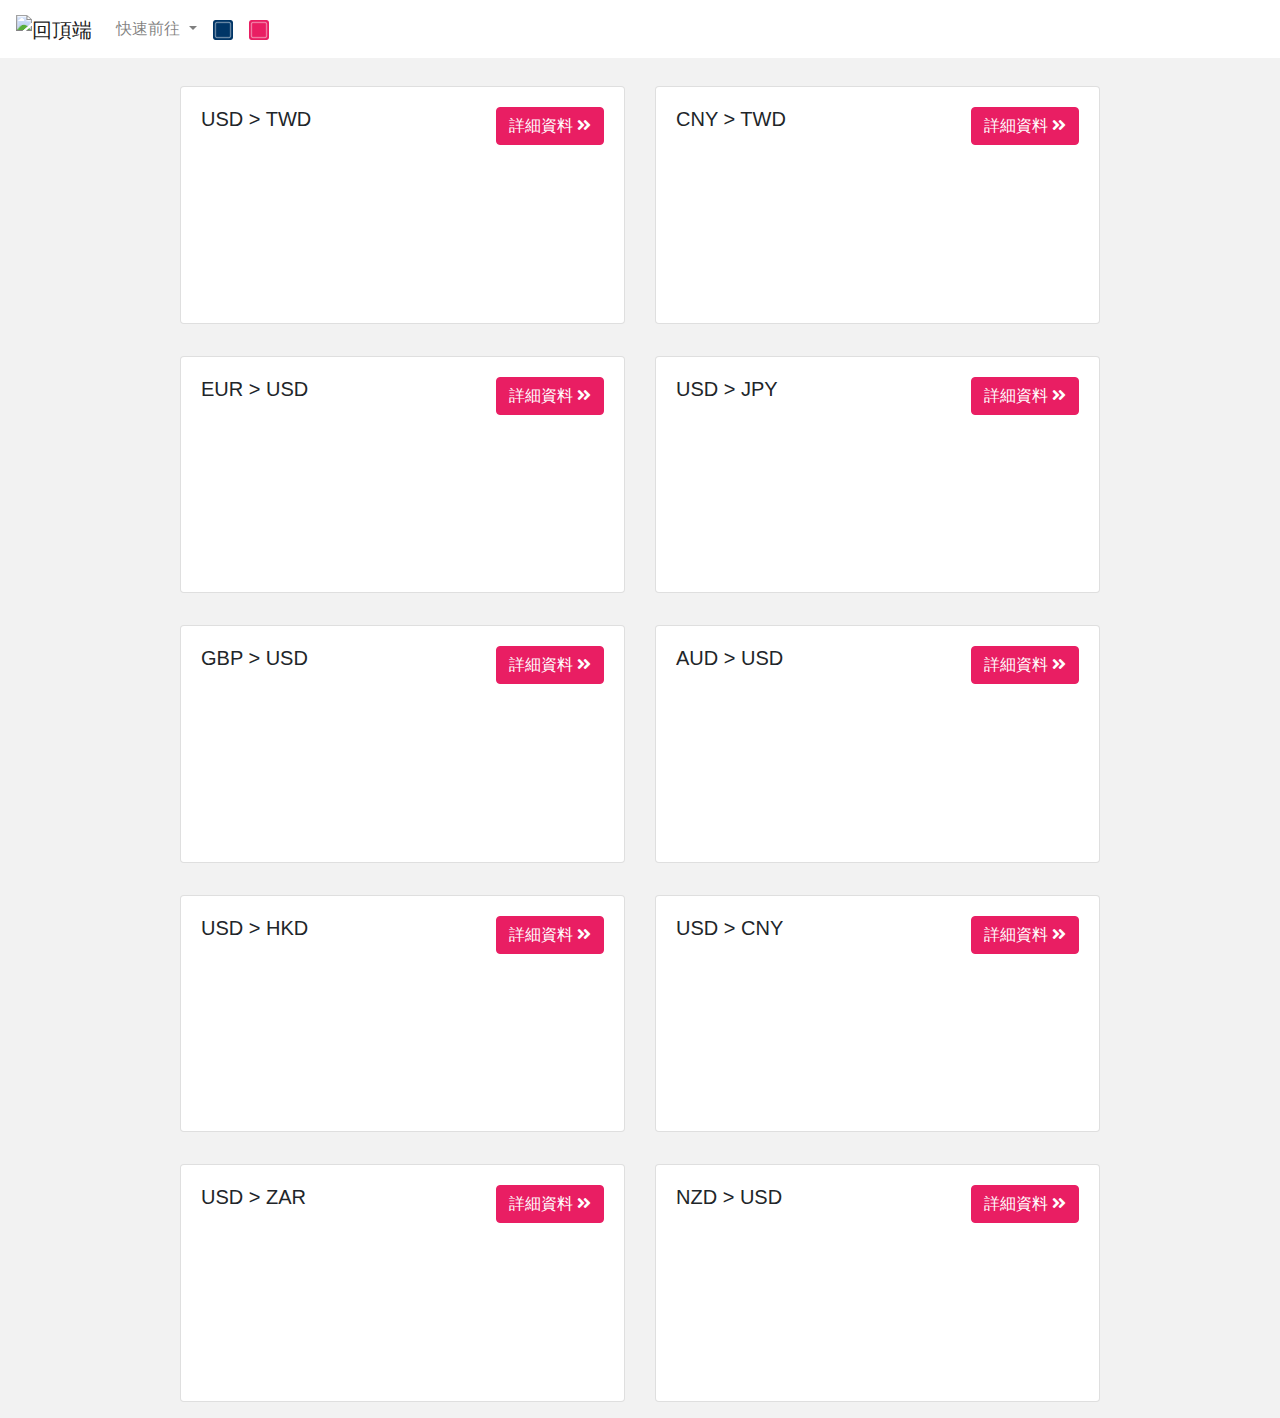
==== commit 033cacf4: "2019-12-26 (完成導覽列 & 黑暗模式)" ====
--- a/index.html
+++ b/index.html
@@ -4,7 +4,26 @@
     <meta charset="UTF-8">
     <meta name="viewport" content="width=device-width, initial-scale=1.0">
     <meta http-equiv="X-UA-Compatible" content="ie=edge">
+    
+    <!-- Primary Meta Tags -->
     <title>匯率走勢查詢</title>
+    <meta name="title" content="匯率走勢查詢">
+    <meta name="description" content="簡易的匯率走勢查詢網頁，資料來源為「政府資料開放平台」。">
+
+    <!-- Open Graph / Facebook -->
+    <meta property="og:type" content="website">
+    <meta property="og:url" content="https://metatags.io/">
+    <meta property="og:title" content="匯率走勢查詢">
+    <meta property="og:description" content="簡易的匯率走勢查詢網頁，資料來源為「政府資料開放平台」。">
+    <meta property="og:image" content="https://metatags.io/assets/meta-tags-16a33a6a8531e519cc0936fbba0ad904e52d35f34a46c97a2c9f6f7dd7d336f2.png">
+
+    <!-- Twitter -->
+    <meta property="twitter:card" content="summary_large_image">
+    <meta property="twitter:url" content="https://metatags.io/">
+    <meta property="twitter:title" content="匯率走勢查詢">
+    <meta property="twitter:description" content="簡易的匯率走勢查詢網頁，資料來源為「政府資料開放平台」。">
+    <meta property="twitter:image" content="https://metatags.io/assets/meta-tags-16a33a6a8531e519cc0936fbba0ad904e52d35f34a46c97a2c9f6f7dd7d336f2.png">
+
     <link rel="shortcut icon" href="img/favicon.ico" type="image/x-icon">
     <link rel="stylesheet" href="./css/bootstrap.css">
     <link rel="stylesheet" href="./css/all.css">
@@ -13,10 +32,51 @@
     </style>
 </head>
 
-<body class="bg-gray">
+<body class="bg-gray" style="padding-top: 70px">
+
+<nav class="navbar fixed-top navbar-expand-lg navbar-light bg-white">
+    <a class="navbar-brand" href="#">
+        <img src="./img/favicon.ico" width="30" height="30" alt="回頂端">
+    </a>
+    <button class="navbar-toggler" type="button" data-toggle="collapse" data-target="#navbarNavDropdown" aria-controls="navbarNavDropdown" aria-expanded="false" aria-label="Toggle navigation">
+        <span class="navbar-toggler-icon"></span>
+    </button>
+    <div class="collapse navbar-collapse" id="navbarNavDropdown">
+        <ul class="navbar-nav">
+        <li class="nav-item dropdown">
+            <a class="nav-link dropdown-toggle" href="#" id="navbarDropdownMenuLink" role="button" data-toggle="dropdown" aria-haspopup="true" aria-expanded="false">
+            快速前往
+            </a>
+            <div class="dropdown-menu" aria-labelledby="navbarDropdownMenuLink">
+            <a class="dropdown-item" href="#usdtwd">USD > TWD</a>
+            <a class="dropdown-item" href="#cnytwd">CNY > TWD</a>
+            <a class="dropdown-item" href="#eurusd">EUR > USD</a>
+            <a class="dropdown-item" href="#usdjpy">CNY > JPY</a>
+            <a class="dropdown-item" href="#gbpusd">GBP > USD</a>
+            <a class="dropdown-item" href="#audusd">AUD > USD</a>
+            <a class="dropdown-item" href="#usdhkd">USD > HKD</a>
+            <a class="dropdown-item" href="#usdcny">USD > CNY</a>
+            <a class="dropdown-item" href="#usdzar">USD > ZAR</a>
+            <a class="dropdown-item" href="#nzdusd">NZD > USD</a>
+            </div>
+        </li>
+        <li class="nav-item">
+            <a class="nav-link" href="#black">
+                <img src="./img/black.png" width="20" height="20" alt="black">
+            </a>
+        </li>
+        <li class="nav-item">
+            <a class="nav-link" href="#white">
+                <img src="./img/white.png" width="20" height="20" alt="white">
+            </a>
+        </li>
+        </ul>
+    </div>
+</nav>
+
     <div class="container">
-        <div class="row">
-            <div class="col-12 col-sm-6 col-md-4">
+        <div class="row justify-content-md-center">
+            <div class="col-12 col-sm-6 col-md-5">
                 <div class="card my-3">
                     <div class="card-body">
                         <h5 class="card-title">
@@ -30,7 +90,7 @@
                     </div>
                   </div>
             </div>
-            <div class="col-12 col-sm-6 col-md-4">
+            <div class="col-12 col-sm-6 col-md-5">
                 <div class="card my-3">
                     <div class="card-body">
                         <h5 class="card-title">
@@ -44,7 +104,7 @@
                     </div>
                 </div>
             </div>
-            <div class="col-12 col-sm-6 col-md-4">
+            <div class="col-12 col-sm-6 col-md-5">
                 <div class="card my-3">
                     <div class="card-body">
                         <h5 class="card-title">
@@ -58,7 +118,7 @@
                     </div>
                 </div>
             </div>
-            <div class="col-12 col-sm-6 col-md-4">
+            <div class="col-12 col-sm-6 col-md-5">
                 <div class="card my-3">
                     <div class="card-body">
                         <h5 class="card-title">
@@ -72,7 +132,7 @@
                     </div>
                 </div>
             </div>
-            <div class="col-12 col-sm-6 col-md-4">
+            <div class="col-12 col-sm-6 col-md-5">
                 <div class="card my-3">
                     <div class="card-body">
                         <h5 class="card-title">
@@ -86,7 +146,7 @@
                     </div>
                 </div>
             </div>
-            <div class="col-12 col-sm-6 col-md-4">
+            <div class="col-12 col-sm-6 col-md-5">
                 <div class="card my-3">
                     <div class="card-body">
                         <h5 class="card-title">
@@ -100,7 +160,7 @@
                     </div>
                 </div>
             </div>
-            <div class="col-12 col-sm-6 col-md-4">
+            <div class="col-12 col-sm-6 col-md-5">
                 <div class="card my-3">
                     <div class="card-body">
                         <h5 class="card-title">
@@ -114,7 +174,7 @@
                     </div>
                 </div>
             </div>
-            <div class="col-12 col-sm-6 col-md-4">
+            <div class="col-12 col-sm-6 col-md-5">
                 <div class="card my-3">
                     <div class="card-body">
                         <h5 class="card-title">
@@ -128,7 +188,7 @@
                     </div>
                 </div>
             </div>
-            <div class="col-12 col-sm-6 col-md-4">
+            <div class="col-12 col-sm-6 col-md-5">
                 <div class="card my-3">
                     <div class="card-body">
                         <h5 class="card-title">
@@ -142,7 +202,7 @@
                     </div>
                 </div>
             </div>
-            <div class="col-12 col-sm-6 col-md-4">
+            <div class="col-12 col-sm-6 col-md-5">
                 <div class="card my-3">
                     <div class="card-body">
                         <h5 class="card-title">
@@ -158,6 +218,9 @@
             </div>
         </div>
     </div>
+
+<!-- 回到頂端 -->
+<a href="javascript:" id="return-to-top"><i class="text-dark fas fa-chevron-circle-up"></i></a>
 
 <!-- Modal -->
 <div class="modal fade" id="rateModal" tabindex="-1" role="dialog" aria-labelledby="rateModalTitle" aria-hidden="true">
@@ -197,6 +260,52 @@
 <script src="./js/Chart.min.js"></script>
 <script>
 $(function() {
+
+    // ===== Scroll to Top ==== 
+    $(window).scroll(function() {
+        if ($(this).scrollTop() >= 50) {        // If page is scrolled more than 50px
+            $('#return-to-top').fadeIn(200);    // Fade in the arrow
+        } else {
+            $('#return-to-top').fadeOut(200);   // Else fade out the arrow
+        }
+    });
+
+    // 回頂端
+    $('img[alt="回頂端"], #return-to-top').click(function() {
+        $('body,html').animate({
+            scrollTop : 0
+        }, 200);
+    })
+
+    // 白 -> 黑
+    $('img[alt="black"]').on('click', function() {
+        $('nav.navbar').removeClass('navbar-light bg-white').addClass('navbar-dark bg-dark')
+        $('body').removeClass('bg-gray').addClass('bg-dark')
+
+        $('div.card').css({'background-color': '#003567', 'color': '#fff'})
+        $('button.float-right').removeClass('btn-primary').addClass('btn-secondary')
+
+        $('.modal-content').css({'background-color': '#003567', 'color': '#fff'})
+        $('.modal table').addClass('table-dark')
+        $('span[aria-hidden="true"]').css({'color': '#fff', 'text-shadow': '0 1px 0 #000'})
+
+        $('#return-to-top i').removeClass('text-dark').addClass('text-secondary')
+    })
+
+    // 黑 -> 白
+    $('img[alt="white"]').on('click', function() {
+        $('nav.navbar').removeClass('navbar-dark bg-dark').addClass('navbar-light bg-white')
+        $('body').removeClass('bg-dark').addClass('bg-gray')
+
+        $('div.card').css({'background-color': '#fff', 'color': '#003567'})
+        $('button.float-right').removeClass('btn-secondary').addClass('btn-primary')
+
+        $('.modal-content').css({'background-color': '#fff', 'color': '#212529'})
+        $('.modal table').removeClass('table-dark')
+        $('span[aria-hidden="true"]').css({'color': '#000', 'text-shadow': '0 1px 0 #fff'})
+
+        $('#return-to-top i').removeClass('text-secondary').addClass('text-dark')
+    })
 
     let url = 'https://quality.data.gov.tw/dq_download_json.php?nid=11339&md5_url=f2fdbc21603c55b11aead08c84184b8f'
     $.post('./api/opendata_api.php', {url}, function(jsonData) {
@@ -371,6 +480,8 @@
                 modalRate(name, nzdusdList)
                 fillRate('紐幣／美元')
                 break;
+                default:
+                break;
             }
 
             // 標題
@@ -403,6 +514,14 @@
                 gradientStroke2.addColorStop(0.7, '#86A8E7')
                 gradientStroke2.addColorStop(1, '#5FFBF1')
 
+                if($('.modal table').hasClass('table-dark')) {
+                    Chart.defaults.global.defaultFontColor = '#fff'
+                }else{
+                    Chart.defaults.global.defaultFontColor = '#666'
+                }
+
+                Chart.defaults.scale.gridLines.color = gradientStroke2
+
                 let myLineChart = new Chart(modalLine, {
                     type: 'line',
                     data: {
--- a/css/main.css
+++ b/css/main.css
@@ -6,6 +6,9 @@
 }
 .bg-gray {
     background-color: #f2f2f2 !important;
+}
+.bg-black {
+    background-color: #000000 !important;
 }
 a {
     color: #212529;
@@ -52,6 +55,34 @@
     }
 }
 
-/* .modal-body {
-    width: auto !important;
-} */+/* 回到頂端 */
+#return-to-top {
+    position: fixed;
+    bottom: 20px;
+    right: 20px;
+    background: transparent;
+    width: 50px;
+    height: 50px;
+    display: block;
+    text-decoration: none;
+    display: none;
+    -webkit-transition: all 0.3s linear;
+    -moz-transition: all 0.3s ease;
+    -ms-transition: all 0.3s ease;
+    -o-transition: all 0.3s ease;
+    transition: all 0.3s ease;
+}
+
+#return-to-top i {
+    margin: 0;
+    position: relative;
+    font-size: 50px;
+    -webkit-transition: all 0.3s ease;
+    -moz-transition: all 0.3s ease;
+    -ms-transition: all 0.3s ease;
+    -o-transition: all 0.3s ease;
+    transition: all 0.3s ease;
+}
+#return-to-top:hover i {
+    top: -5px;
+}
